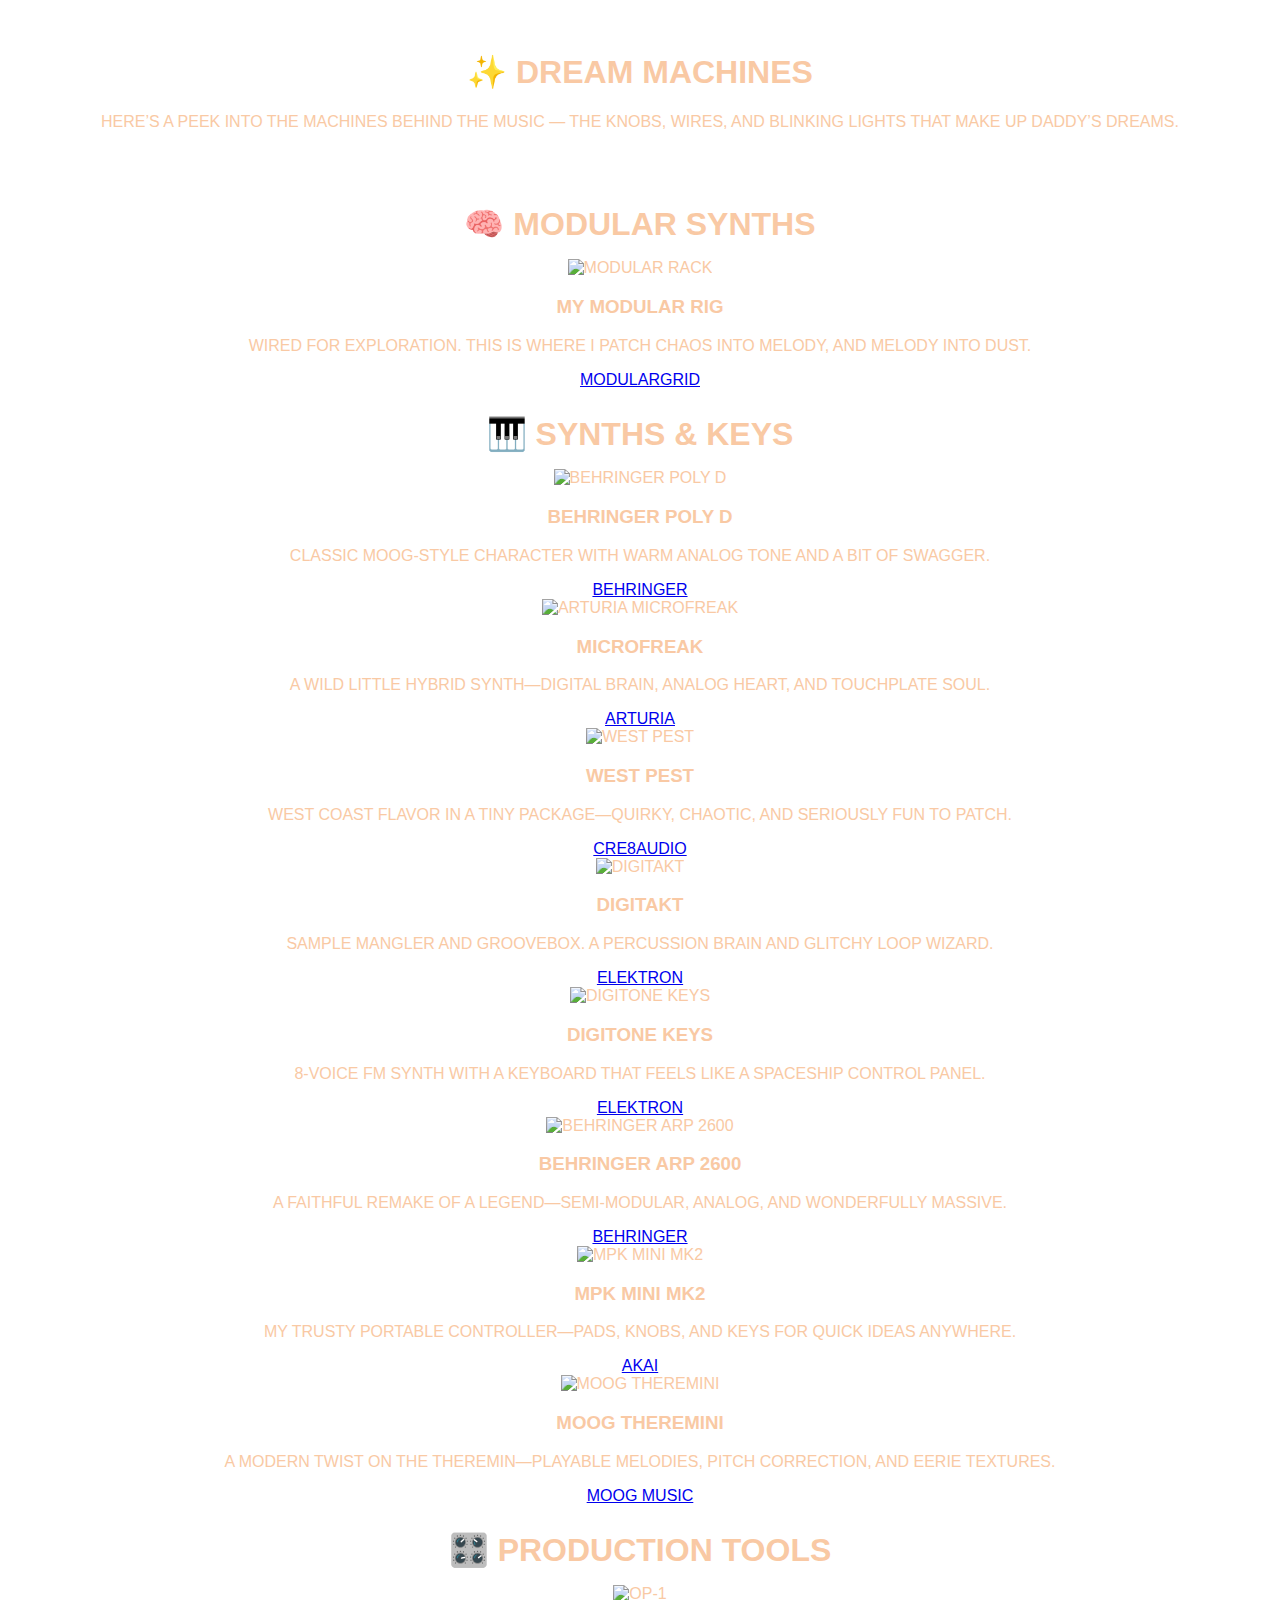
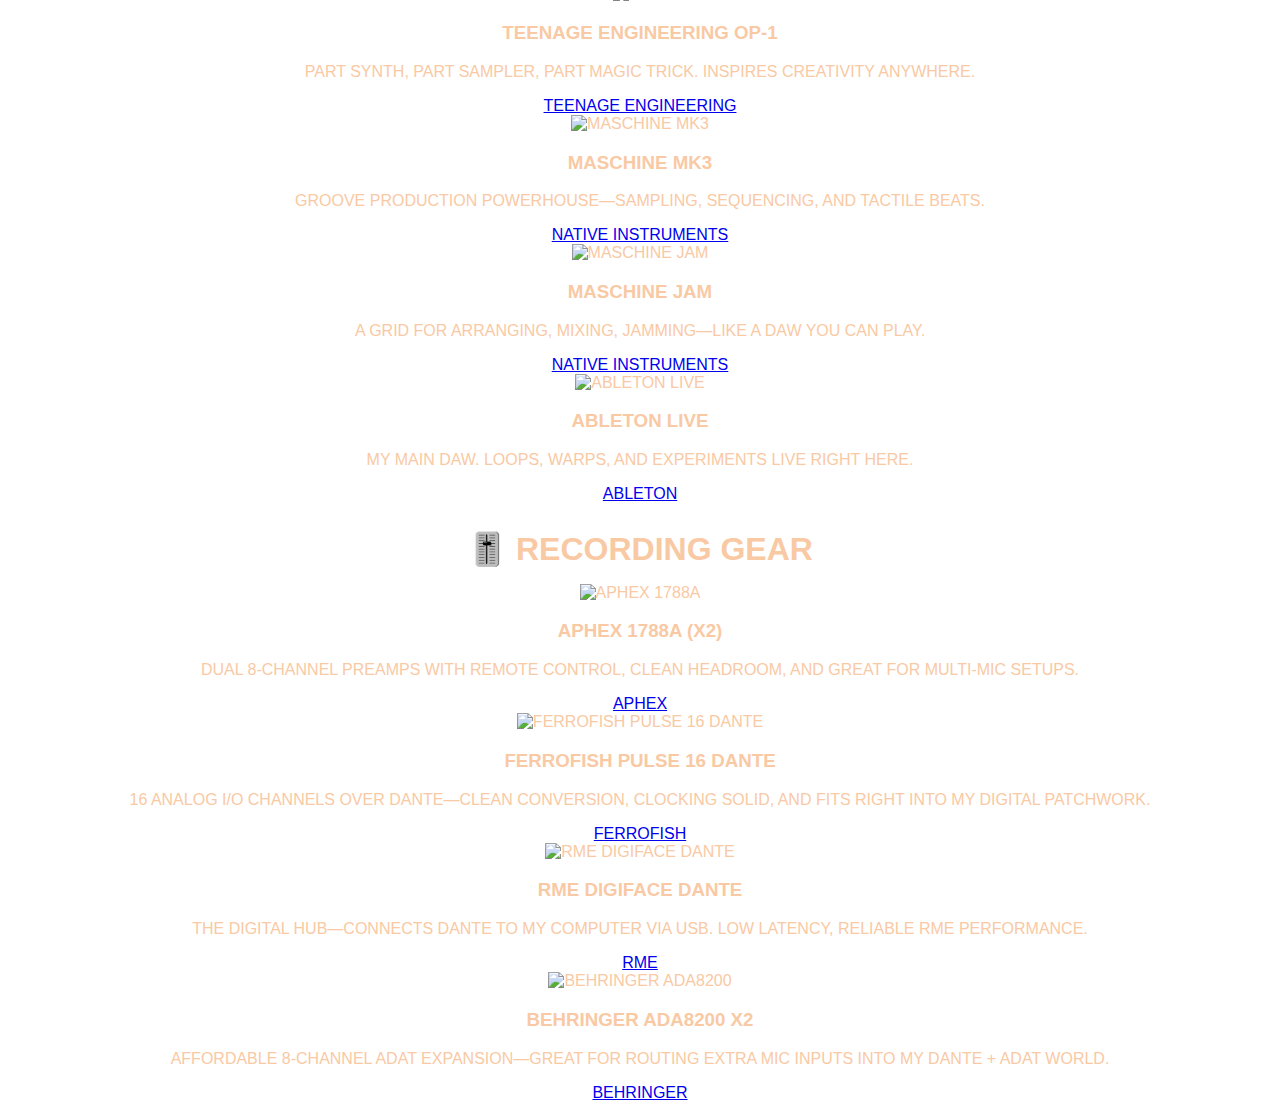
==== dreammachines.html @ f4e6e4d2 "Add files via upload" ====
<!DOCTYPE html>
<html lang="en">
<head>
  <meta charset="UTF-8">
  <meta name="viewport" content="width=device-width, initial-scale=1.0">
  <title>Dream Machines | Daddy's Dreams</title>
  <link rel="stylesheet" href="styles.css">
</head>
<body>
  <main>
    <header>
      <h1>✨ Dream Machines</h1>
      <p>Here’s a peek into the machines behind the music — the knobs, wires, and blinking lights that make up Daddy’s Dreams.</p>
    </header>

    <!-- Modular Synths -->
    <h2>🧠 Modular Synths</h2>
    <div class="gear-grid">
      <div class="gear-card">
        <img src="https://www.modulargrid.net/img/racks/modulargrid_111234.jpg" alt="Modular Rack">
        <h3>My Modular Rig</h3>
        <p>Wired for exploration. This is where I patch chaos into melody, and melody into dust.</p>
        <a href="https://www.modulargrid.net/" target="_blank">ModularGrid</a>
      </div>
    </div>

    <!-- Synths & Keys -->
    <h2>🎹 Synths & Keys</h2>
    <div class="gear-grid">
      <div class="gear-card">
        <img src="https://media.sweetwater.com/api/i/f-webp__q-82__ha-b2f8fd0a34ff74dc__hmac-037ccc400a2702760f3b062124ae67e5c7d4a790/images/items/750/PolyD-large.jpg" alt="Behringer Poly D">
        <h3>Behringer Poly D</h3>
        <p>Classic Moog-style character with warm analog tone and a bit of swagger.</p>
        <a href="https://www.behringer.com/product.html?modelCode=P0DNH" target="_blank">Behringer</a>
      </div>

      <div class="gear-card">
        <img src="https://www.arturia.com/products/hardware-synths/microfreak/images/microfreak-gallery-2.png" alt="Arturia MicroFreak">
        <h3>MicroFreak</h3>
        <p>A wild little hybrid synth—digital brain, analog heart, and touchplate soul.</p>
        <a href="https://www.arturia.com/products/hardware-synths/microfreak/overview" target="_blank">Arturia</a>
      </div>

      <div class="gear-card">
        <img src="https://www.cre8audio.com/img/westpest-render.png" alt="West Pest">
        <h3>West Pest</h3>
        <p>West Coast flavor in a tiny package—quirky, chaotic, and seriously fun to patch.</p>
        <a href="https://www.cre8audio.com/westpest" target="_blank">Cre8Audio</a>
      </div>

      <div class="gear-card">
        <img src="https://cdn.shopify.com/s/files/1/0289/0502/0751/products/Digitakt.png" alt="Digitakt">
        <h3>Digitakt</h3>
        <p>Sample mangler and groovebox. A percussion brain and glitchy loop wizard.</p>
        <a href="https://www.elektron.se/products/digitakt/" target="_blank">Elektron</a>
      </div>

      <div class="gear-card">
        <img src="https://media.sweetwater.com/api/i/f-webp__q-82__ha-bde9366c09dd8f6e__hmac-fcc6f8d145a3f189b73dc7f09b6cbde038ee8f20/images/items/750/DigiKeys-large.jpg" alt="Digitone Keys">
        <h3>Digitone Keys</h3>
        <p>8-voice FM synth with a keyboard that feels like a spaceship control panel.</p>
        <a href="https://www.elektron.se/products/digitone-keys/" target="_blank">Elektron</a>
      </div>

      <div class="gear-card">
        <img src="https://media.sweetwater.com/api/i/f-webp__q-82__ha-d1a80c02f2efc7d1__hmac-09bc3aa7d3cc9e5aa8a9b515d1a4f4a9cb0e0a1c/images/items/750/2600Behr-large.jpg" alt="Behringer ARP 2600">
        <h3>Behringer ARP 2600</h3>
        <p>A faithful remake of a legend—semi-modular, analog, and wonderfully massive.</p>
        <a href="https://www.behringer.com/product.html?modelCode=P0CHZ" target="_blank">Behringer</a>
      </div>

      <div class="gear-card">
        <img src="https://m.media-amazon.com/images/I/71-iyrfpL5L._AC_SL1500_.jpg" alt="MPK Mini MK2">
        <h3>MPK Mini MK2</h3>
        <p>My trusty portable controller—pads, knobs, and keys for quick ideas anywhere.</p>
        <a href="https://www.akaipro.com/mpk-mini-mk2" target="_blank">Akai</a>
      </div>

      <div class="gear-card">
        <img src="https://media.sweetwater.com/api/i/f-webp__ha-4ce55b65e0c3df2f__hmac-3551bfb35d7e2759b47f8f99376b6acda8dd8e8d/images/items/750/Theremini-large.jpg" alt="Moog Theremini">
        <h3>Moog Theremini</h3>
        <p>A modern twist on the theremin—playable melodies, pitch correction, and eerie textures.</p>
        <a href="https://www.moogmusic.com/products/theremini" target="_blank">Moog Music</a>
      </div>
    </div>

    <!-- Production Tools -->
    <h2>🎛️ Production Tools</h2>
    <div class="gear-grid">
      <div class="gear-card">
        <img src="https://teenage.engineering/_img/64cfe2e0c1e92b0023f25e38_op-1_field-1.webp" alt="OP-1">
        <h3>Teenage Engineering OP-1</h3>
        <p>Part synth, part sampler, part magic trick. Inspires creativity anywhere.</p>
        <a href="https://teenage.engineering/products/op-1-field" target="_blank">Teenage Engineering</a>
      </div>

      <div class="gear-card">
        <img src="https://media.native-instruments.com/images/products/machine/mk3/mk3_hardware.png" alt="Maschine MK3">
        <h3>Maschine MK3</h3>
        <p>Groove production powerhouse—sampling, sequencing, and tactile beats.</p>
        <a href="https://www.native-instruments.com/en/products/maschine/production-systems/maschine-mk3/" target="_blank">Native Instruments</a>
      </div>

      <div class="gear-card">
        <img src="https://media.native-instruments.com/images/products/maschine/jam/maschine-jam_hardware.jpg" alt="Maschine Jam">
        <h3>Maschine Jam</h3>
        <p>A grid for arranging, mixing, jamming—like a DAW you can play.</p>
        <a href="https://www.native-instruments.com/en/products/maschine/production-systems/maschine-jam/" target="_blank">Native Instruments</a>
      </div>

      <div class="gear-card">
        <img src="https://ableton-production.imgix.net/uploads/product/image/205/live-11-suite-packs.png" alt="Ableton Live">
        <h3>Ableton Live</h3>
        <p>My main DAW. Loops, warps, and experiments live right here.</p>
        <a href="https://www.ableton.com/en/live/" target="_blank">Ableton</a>
      </div>
    </div>

    <!-- Recording Gear -->
    <h2>🎚️ Recording Gear</h2>
    <div class="gear-grid">
      <div class="gear-card">
        <img src="https://www.aphex.com/wp-content/uploads/2018/09/1788A.jpg" alt="Aphex 1788A">
        <h3>Aphex 1788A (x2)</h3>
        <p>Dual 8-channel preamps with remote control, clean headroom, and great for multi-mic setups.</p>
        <a href="https://www.aphex.com/products/1788a-remote-controlled-mic-preamp/" target="_blank">Aphex</a>
      </div>

      <div class="gear-card">
        <img src="https://ferrofish.com/wp-content/uploads/2019/01/pulse16_dante_front-1024x369.png" alt="Ferrofish Pulse 16 Dante">
        <h3>Ferrofish Pulse 16 Dante</h3>
        <p>16 analog I/O channels over Dante—clean conversion, clocking solid, and fits right into my digital patchwork.</p>
        <a href="https://ferrofish.com/product/pulse-16-dante/" target="_blank">Ferrofish</a>
      </div>

      <div class="gear-card">
        <img src="https://rme-audio.de/images/products/digiface_dante/digiface_dante_01.jpg" alt="RME Digiface Dante">
        <h3>RME Digiface Dante</h3>
        <p>The digital hub—connects Dante to my computer via USB. Low latency, reliable RME performance.</p>
        <a href="https://www.rme-audio.de/digiface-dante.html" target="_blank">RME</a>
      </div>

      <div class="gear-card">
        <img src="https://media.music-group.com/media/PLM/data/images/products/P0A3P/P0A3P_Top_XL.png" alt="Behringer ADA8200">
        <h3>Behringer ADA8200 x2</h3>
        <p>Affordable 8-channel ADAT expansion—great for routing extra mic inputs into my Dante + ADAT world.</p>
        <a href="https://www.behringer.com/product.html?modelCode=P0A3P" target="_blank">Behringer</a>
      </div>
    </div>

  </main>
</body>
</html>
---- styles.css ----
/* GLOBAL STYLES */
body {
  margin: 0;
  font-family: 'Lato', sans-serif;
  color: rgb(249, 201, 164); /* light orange */
  text-align: center;
  position: relative;
  overflow-x: hidden;
  text-transform: uppercase;
}

/* BACKGROUND */
.background {
  position: fixed;
  top: 0;
  left: 0;
  width: 100%;
  height: 100%;
  background-image: url('background.jpg'); /* replace with your actual file name */
  background-size: cover;
  background-position: center;
  background-repeat: no-repeat;
  background-attachment: fixed;
  z-index: -1;
  opacity: 0.96;
}

/* HEADER */
header {
  padding: 2rem 1rem;
}

.subtitle {
  font-size: 1.2rem;
  color: #f9c9a4;
}

/* MEDIA STYLING */
.media-item {
  width: 90%;
  max-width: 600px;
  height: auto;
  aspect-ratio: 3 / 2;
  object-fit: contain;
  display: block;
  margin: 1.5rem auto;
  border-radius: 10px;
}

/* VIDEO EMBED */
.video {
  padding: 2rem 1rem;
}

.video h2 {
  font-size: 2rem;
  margin-bottom: 1rem;
  color: #f9c9a4;
}

.video-container {
  position: relative;
  width: 80%;
  max-width: 800px;
  margin: 0 auto;
  padding-bottom: 56.25%; /* 16:9 ratio */
  height: 0;
  overflow: hidden;
  border-radius: 10px;
}

.video-container iframe {
  position: absolute;
  top: 0;
  left: 0;
  width: 100%;
  height: 100%;
  border: none;
  border-radius: 10px;
}

/* SECTION PADDING */
.gear, .links, .video, .hero {
  padding: 2rem 1rem;
}

h2 {
  font-size: 2rem;
  margin-bottom: 1rem;
  color: #f9c9a4;
}

/* BUTTONS */
.buttons {
  display: flex;
  justify-content: center;
  gap: 1rem;
  flex-wrap: wrap;
}

.btn {
  background-color: #f9c9a4;
  color: #81512c;
  padding: 0.75rem 1.5rem;
  text-decoration: none;
  border-radius: 5px;
  font-weight: bold;
  transition: background-color 0.3s;
  text-transform: uppercase;
}

.btn:hover {
  background-color: #eee;
}

/* FOOTER */
footer {
  padding: 1rem;
  font-size: 0.9rem;
  color: #f9c9a4;
}

/* MOBILE TWEAKS */
@media (max-width: 600px) {
  .media-item {
    width: 95%;
    aspect-ratio: auto;
  }

  h1 {
    font-size: 2rem;
  }

  .btn {
    font-size: 0.9rem;
    padding: 0.6rem 1rem;
  }
}

.modulargrid {
  padding: 2rem 1rem;
}

.modulargrid h2 {
  font-size: 2rem;
  color: #f9c9a4;
  margin-bottom: 1rem;
}

.modular-image {
  width: 90vw; /* Viewport width: scales with screen */
  max-width: 800px;
  height: auto;
  border-radius: 10px;
  border: 2px solid #f9c9a4;
  transition: transform 0.3s, opacity 0.3s;
  display: block;
  margin: 0 auto;
}

.modular-image:hover {
  transform: scale(1.03);
  opacity: 0.9;
}

@media (max-width: 600px) {
  .modular-image {
    width: 95%;
  }
}
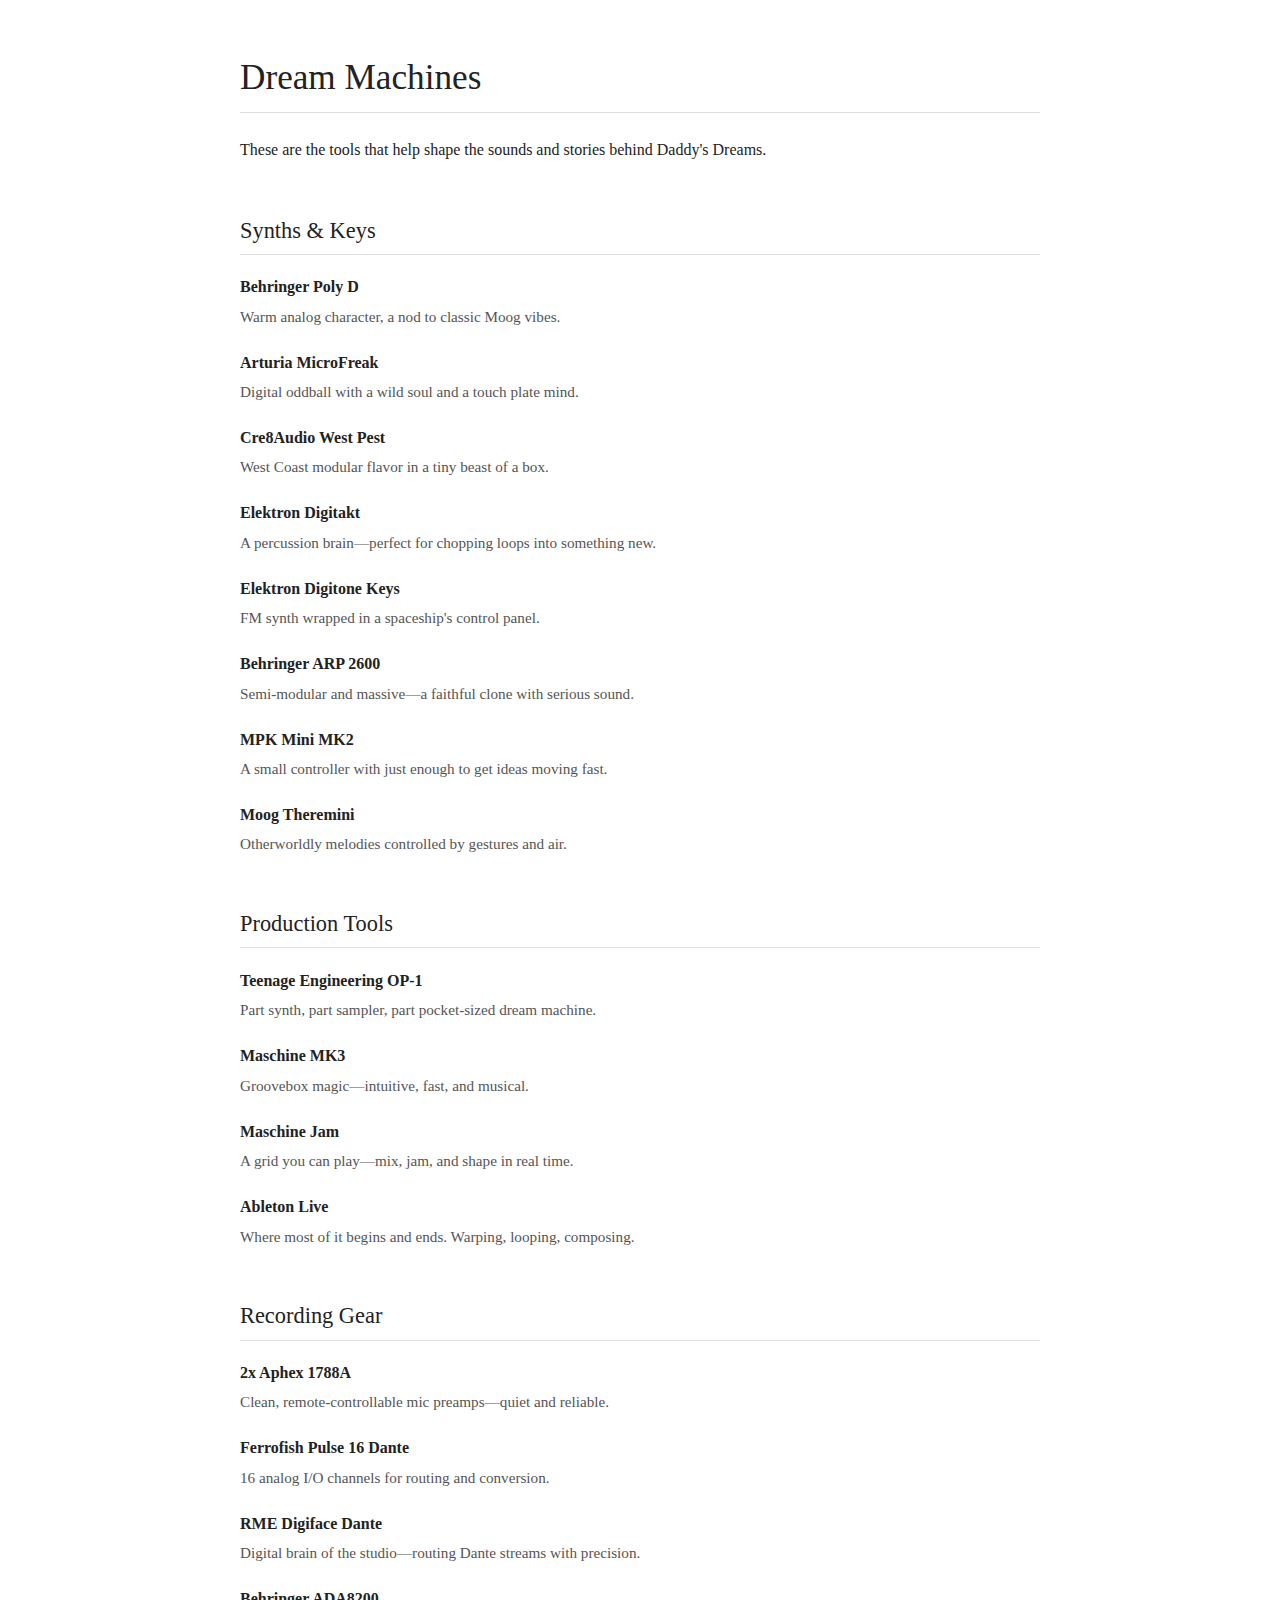
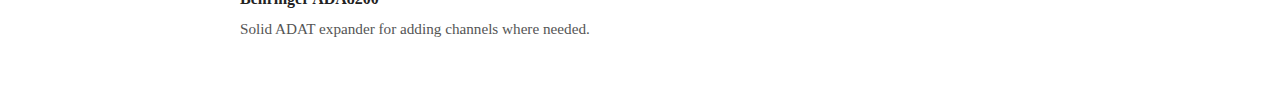
==== commit b035f40c: "Update dreammachines.html" ====
--- a/dreammachines.html
+++ b/dreammachines.html
@@ -1,153 +1,139 @@
 <!DOCTYPE html>
 <html lang="en">
 <head>
-  <meta charset="UTF-8">
-  <meta name="viewport" content="width=device-width, initial-scale=1.0">
+  <meta charset="UTF-8" />
+  <meta name="viewport" content="width=device-width, initial-scale=1.0"/>
   <title>Dream Machines | Daddy's Dreams</title>
-  <link rel="stylesheet" href="styles.css">
+  <style>
+    body {
+      font-family: 'Georgia', serif;
+      background: linear-gradient(to bottom right, #f9f9fb, #dbeafe);
+      background-image: url('background.svg');
+      background-size: cover;
+      background-attachment: fixed;
+      color: #222;
+      max-width: 800px;
+      margin: 3rem auto;
+      padding: 0 1rem;
+      line-height: 1.7;
+    }
+
+    h1, h2 {
+      font-weight: normal;
+      border-bottom: 1px solid #ddd;
+      padding-bottom: 0.25rem;
+      margin-top: 2rem;
+    }
+
+    h1 {
+      font-size: 2.2rem;
+    }
+
+    h2 {
+      font-size: 1.4rem;
+      margin-top: 3rem;
+    }
+
+    .gear-item {
+      margin-bottom: 1.2rem;
+    }
+
+    .gear-name {
+      font-weight: bold;
+    }
+
+    .gear-description {
+      margin: 0.2rem 0 0;
+      color: #555;
+      font-size: 0.95rem;
+    }
+  </style>
 </head>
 <body>
-  <main>
-    <header>
-      <h1>✨ Dream Machines</h1>
-      <p>Here’s a peek into the machines behind the music — the knobs, wires, and blinking lights that make up Daddy’s Dreams.</p>
-    </header>
+  <h1>Dream Machines</h1>
+  <p>These are the tools that help shape the sounds and stories behind Daddy's Dreams.</p>
 
-    <!-- Modular Synths -->
-    <h2>🧠 Modular Synths</h2>
-    <div class="gear-grid">
-      <div class="gear-card">
-        <img src="https://www.modulargrid.net/img/racks/modulargrid_111234.jpg" alt="Modular Rack">
-        <h3>My Modular Rig</h3>
-        <p>Wired for exploration. This is where I patch chaos into melody, and melody into dust.</p>
-        <a href="https://www.modulargrid.net/" target="_blank">ModularGrid</a>
-      </div>
-    </div>
+  <h2>Synths & Keys</h2>
+  <div class="gear-item">
+    <div class="gear-name">Behringer Poly D</div>
+    <div class="gear-description">Warm analog character, a nod to classic Moog vibes.</div>
+  </div>
 
-    <!-- Synths & Keys -->
-    <h2>🎹 Synths & Keys</h2>
-    <div class="gear-grid">
-      <div class="gear-card">
-        <img src="https://media.sweetwater.com/api/i/f-webp__q-82__ha-b2f8fd0a34ff74dc__hmac-037ccc400a2702760f3b062124ae67e5c7d4a790/images/items/750/PolyD-large.jpg" alt="Behringer Poly D">
-        <h3>Behringer Poly D</h3>
-        <p>Classic Moog-style character with warm analog tone and a bit of swagger.</p>
-        <a href="https://www.behringer.com/product.html?modelCode=P0DNH" target="_blank">Behringer</a>
-      </div>
+  <div class="gear-item">
+    <div class="gear-name">Arturia MicroFreak</div>
+    <div class="gear-description">Digital oddball with a wild soul and a touch plate mind.</div>
+  </div>
 
-      <div class="gear-card">
-        <img src="https://www.arturia.com/products/hardware-synths/microfreak/images/microfreak-gallery-2.png" alt="Arturia MicroFreak">
-        <h3>MicroFreak</h3>
-        <p>A wild little hybrid synth—digital brain, analog heart, and touchplate soul.</p>
-        <a href="https://www.arturia.com/products/hardware-synths/microfreak/overview" target="_blank">Arturia</a>
-      </div>
+  <div class="gear-item">
+    <div class="gear-name">Cre8Audio West Pest</div>
+    <div class="gear-description">West Coast modular flavor in a tiny beast of a box.</div>
+  </div>
 
-      <div class="gear-card">
-        <img src="https://www.cre8audio.com/img/westpest-render.png" alt="West Pest">
-        <h3>West Pest</h3>
-        <p>West Coast flavor in a tiny package—quirky, chaotic, and seriously fun to patch.</p>
-        <a href="https://www.cre8audio.com/westpest" target="_blank">Cre8Audio</a>
-      </div>
+  <div class="gear-item">
+    <div class="gear-name">Elektron Digitakt</div>
+    <div class="gear-description">A percussion brain—perfect for chopping loops into something new.</div>
+  </div>
 
-      <div class="gear-card">
-        <img src="https://cdn.shopify.com/s/files/1/0289/0502/0751/products/Digitakt.png" alt="Digitakt">
-        <h3>Digitakt</h3>
-        <p>Sample mangler and groovebox. A percussion brain and glitchy loop wizard.</p>
-        <a href="https://www.elektron.se/products/digitakt/" target="_blank">Elektron</a>
-      </div>
+  <div class="gear-item">
+    <div class="gear-name">Elektron Digitone Keys</div>
+    <div class="gear-description">FM synth wrapped in a spaceship's control panel.</div>
+  </div>
 
-      <div class="gear-card">
-        <img src="https://media.sweetwater.com/api/i/f-webp__q-82__ha-bde9366c09dd8f6e__hmac-fcc6f8d145a3f189b73dc7f09b6cbde038ee8f20/images/items/750/DigiKeys-large.jpg" alt="Digitone Keys">
-        <h3>Digitone Keys</h3>
-        <p>8-voice FM synth with a keyboard that feels like a spaceship control panel.</p>
-        <a href="https://www.elektron.se/products/digitone-keys/" target="_blank">Elektron</a>
-      </div>
+  <div class="gear-item">
+    <div class="gear-name">Behringer ARP 2600</div>
+    <div class="gear-description">Semi-modular and massive—a faithful clone with serious sound.</div>
+  </div>
 
-      <div class="gear-card">
-        <img src="https://media.sweetwater.com/api/i/f-webp__q-82__ha-d1a80c02f2efc7d1__hmac-09bc3aa7d3cc9e5aa8a9b515d1a4f4a9cb0e0a1c/images/items/750/2600Behr-large.jpg" alt="Behringer ARP 2600">
-        <h3>Behringer ARP 2600</h3>
-        <p>A faithful remake of a legend—semi-modular, analog, and wonderfully massive.</p>
-        <a href="https://www.behringer.com/product.html?modelCode=P0CHZ" target="_blank">Behringer</a>
-      </div>
+  <div class="gear-item">
+    <div class="gear-name">MPK Mini MK2</div>
+    <div class="gear-description">A small controller with just enough to get ideas moving fast.</div>
+  </div>
 
-      <div class="gear-card">
-        <img src="https://m.media-amazon.com/images/I/71-iyrfpL5L._AC_SL1500_.jpg" alt="MPK Mini MK2">
-        <h3>MPK Mini MK2</h3>
-        <p>My trusty portable controller—pads, knobs, and keys for quick ideas anywhere.</p>
-        <a href="https://www.akaipro.com/mpk-mini-mk2" target="_blank">Akai</a>
-      </div>
+  <div class="gear-item">
+    <div class="gear-name">Moog Theremini</div>
+    <div class="gear-description">Otherworldly melodies controlled by gestures and air.</div>
+  </div>
 
-      <div class="gear-card">
-        <img src="https://media.sweetwater.com/api/i/f-webp__ha-4ce55b65e0c3df2f__hmac-3551bfb35d7e2759b47f8f99376b6acda8dd8e8d/images/items/750/Theremini-large.jpg" alt="Moog Theremini">
-        <h3>Moog Theremini</h3>
-        <p>A modern twist on the theremin—playable melodies, pitch correction, and eerie textures.</p>
-        <a href="https://www.moogmusic.com/products/theremini" target="_blank">Moog Music</a>
-      </div>
-    </div>
+  <h2>Production Tools</h2>
+  <div class="gear-item">
+    <div class="gear-name">Teenage Engineering OP-1</div>
+    <div class="gear-description">Part synth, part sampler, part pocket-sized dream machine.</div>
+  </div>
 
-    <!-- Production Tools -->
-    <h2>🎛️ Production Tools</h2>
-    <div class="gear-grid">
-      <div class="gear-card">
-        <img src="https://teenage.engineering/_img/64cfe2e0c1e92b0023f25e38_op-1_field-1.webp" alt="OP-1">
-        <h3>Teenage Engineering OP-1</h3>
-        <p>Part synth, part sampler, part magic trick. Inspires creativity anywhere.</p>
-        <a href="https://teenage.engineering/products/op-1-field" target="_blank">Teenage Engineering</a>
-      </div>
+  <div class="gear-item">
+    <div class="gear-name">Maschine MK3</div>
+    <div class="gear-description">Groovebox magic—intuitive, fast, and musical.</div>
+  </div>
 
-      <div class="gear-card">
-        <img src="https://media.native-instruments.com/images/products/machine/mk3/mk3_hardware.png" alt="Maschine MK3">
-        <h3>Maschine MK3</h3>
-        <p>Groove production powerhouse—sampling, sequencing, and tactile beats.</p>
-        <a href="https://www.native-instruments.com/en/products/maschine/production-systems/maschine-mk3/" target="_blank">Native Instruments</a>
-      </div>
+  <div class="gear-item">
+    <div class="gear-name">Maschine Jam</div>
+    <div class="gear-description">A grid you can play—mix, jam, and shape in real time.</div>
+  </div>
 
-      <div class="gear-card">
-        <img src="https://media.native-instruments.com/images/products/maschine/jam/maschine-jam_hardware.jpg" alt="Maschine Jam">
-        <h3>Maschine Jam</h3>
-        <p>A grid for arranging, mixing, jamming—like a DAW you can play.</p>
-        <a href="https://www.native-instruments.com/en/products/maschine/production-systems/maschine-jam/" target="_blank">Native Instruments</a>
-      </div>
+  <div class="gear-item">
+    <div class="gear-name">Ableton Live</div>
+    <div class="gear-description">Where most of it begins and ends. Warping, looping, composing.</div>
+  </div>
 
-      <div class="gear-card">
-        <img src="https://ableton-production.imgix.net/uploads/product/image/205/live-11-suite-packs.png" alt="Ableton Live">
-        <h3>Ableton Live</h3>
-        <p>My main DAW. Loops, warps, and experiments live right here.</p>
-        <a href="https://www.ableton.com/en/live/" target="_blank">Ableton</a>
-      </div>
-    </div>
+  <h2>Recording Gear</h2>
+  <div class="gear-item">
+    <div class="gear-name">2x Aphex 1788A</div>
+    <div class="gear-description">Clean, remote-controllable mic preamps—quiet and reliable.</div>
+  </div>
 
-    <!-- Recording Gear -->
-    <h2>🎚️ Recording Gear</h2>
-    <div class="gear-grid">
-      <div class="gear-card">
-        <img src="https://www.aphex.com/wp-content/uploads/2018/09/1788A.jpg" alt="Aphex 1788A">
-        <h3>Aphex 1788A (x2)</h3>
-        <p>Dual 8-channel preamps with remote control, clean headroom, and great for multi-mic setups.</p>
-        <a href="https://www.aphex.com/products/1788a-remote-controlled-mic-preamp/" target="_blank">Aphex</a>
-      </div>
+  <div class="gear-item">
+    <div class="gear-name">Ferrofish Pulse 16 Dante</div>
+    <div class="gear-description">16 analog I/O channels for routing and conversion.</div>
+  </div>
 
-      <div class="gear-card">
-        <img src="https://ferrofish.com/wp-content/uploads/2019/01/pulse16_dante_front-1024x369.png" alt="Ferrofish Pulse 16 Dante">
-        <h3>Ferrofish Pulse 16 Dante</h3>
-        <p>16 analog I/O channels over Dante—clean conversion, clocking solid, and fits right into my digital patchwork.</p>
-        <a href="https://ferrofish.com/product/pulse-16-dante/" target="_blank">Ferrofish</a>
-      </div>
+  <div class="gear-item">
+    <div class="gear-name">RME Digiface Dante</div>
+    <div class="gear-description">Digital brain of the studio—routing Dante streams with precision.</div>
+  </div>
 
-      <div class="gear-card">
-        <img src="https://rme-audio.de/images/products/digiface_dante/digiface_dante_01.jpg" alt="RME Digiface Dante">
-        <h3>RME Digiface Dante</h3>
-        <p>The digital hub—connects Dante to my computer via USB. Low latency, reliable RME performance.</p>
-        <a href="https://www.rme-audio.de/digiface-dante.html" target="_blank">RME</a>
-      </div>
-
-      <div class="gear-card">
-        <img src="https://media.music-group.com/media/PLM/data/images/products/P0A3P/P0A3P_Top_XL.png" alt="Behringer ADA8200">
-        <h3>Behringer ADA8200 x2</h3>
-        <p>Affordable 8-channel ADAT expansion—great for routing extra mic inputs into my Dante + ADAT world.</p>
-        <a href="https://www.behringer.com/product.html?modelCode=P0A3P" target="_blank">Behringer</a>
-      </div>
-    </div>
-
-  </main>
+  <div class="gear-item">
+    <div class="gear-name">Behringer ADA8200</div>
+    <div class="gear-description">Solid ADAT expander for adding channels where needed.</div>
+  </div>
 </body>
 </html>
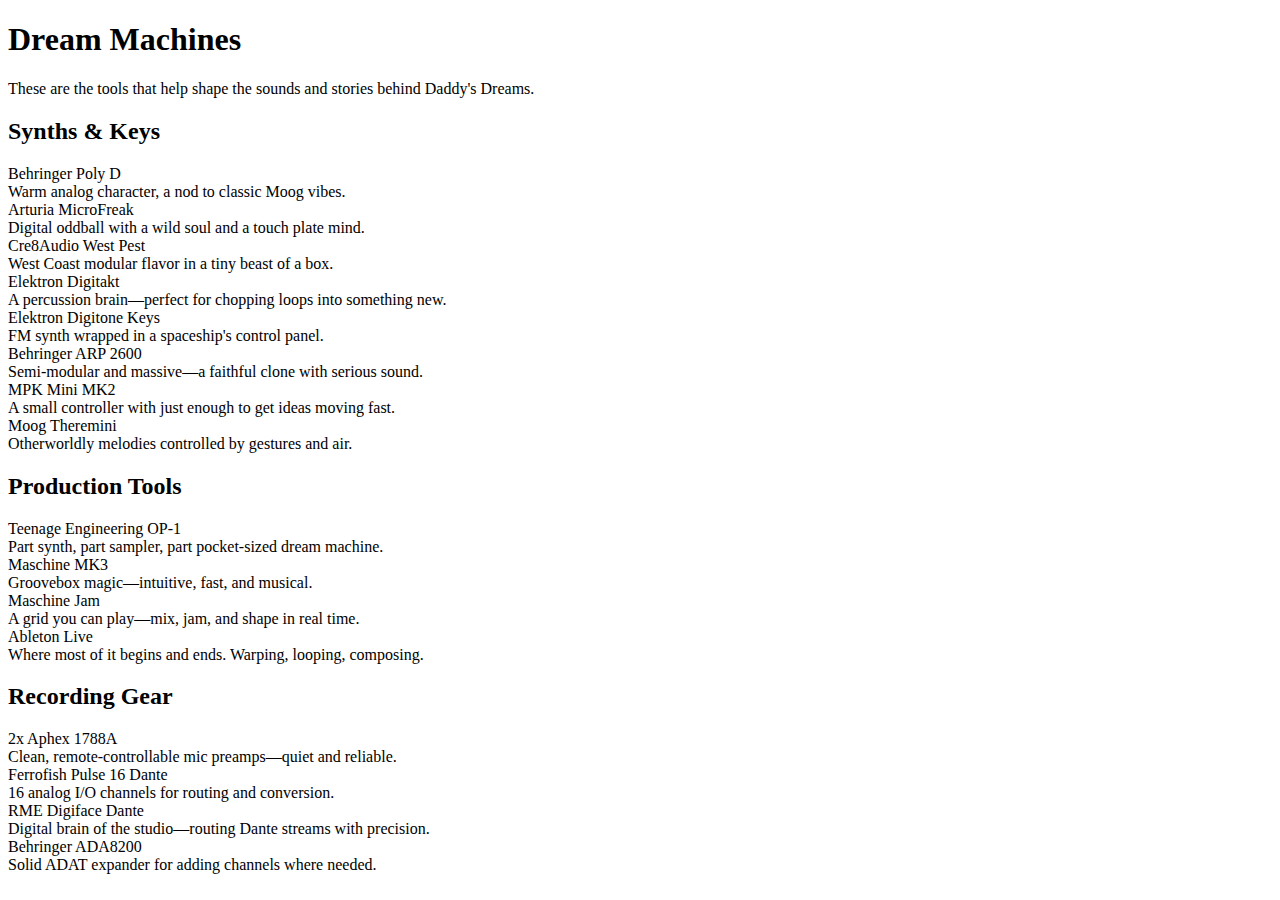
==== commit 60f131d3: "Update dreammachines.html" ====
--- a/dreammachines.html
+++ b/dreammachines.html
@@ -4,136 +4,95 @@
   <meta charset="UTF-8" />
   <meta name="viewport" content="width=device-width, initial-scale=1.0"/>
   <title>Dream Machines | Daddy's Dreams</title>
-  <style>
-    body {
-      font-family: 'Georgia', serif;
-      background: linear-gradient(to bottom right, #f9f9fb, #dbeafe);
-      background-image: url('background.svg');
-      background-size: cover;
-      background-attachment: fixed;
-      color: #222;
-      max-width: 800px;
-      margin: 3rem auto;
-      padding: 0 1rem;
-      line-height: 1.7;
-    }
-
-    h1, h2 {
-      font-weight: normal;
-      border-bottom: 1px solid #ddd;
-      padding-bottom: 0.25rem;
-      margin-top: 2rem;
-    }
-
-    h1 {
-      font-size: 2.2rem;
-    }
-
-    h2 {
-      font-size: 1.4rem;
-      margin-top: 3rem;
-    }
-
-    .gear-item {
-      margin-bottom: 1.2rem;
-    }
-
-    .gear-name {
-      font-weight: bold;
-    }
-
-    .gear-description {
-      margin: 0.2rem 0 0;
-      color: #555;
-      font-size: 0.95rem;
-    }
-  </style>
+  <link rel="stylesheet" href="style.css">
 </head>
 <body>
-  <h1>Dream Machines</h1>
-  <p>These are the tools that help shape the sounds and stories behind Daddy's Dreams.</p>
+  <main>
+    <h1>Dream Machines</h1>
+    <p>These are the tools that help shape the sounds and stories behind Daddy's Dreams.</p>
 
-  <h2>Synths & Keys</h2>
-  <div class="gear-item">
-    <div class="gear-name">Behringer Poly D</div>
-    <div class="gear-description">Warm analog character, a nod to classic Moog vibes.</div>
-  </div>
+    <h2>Synths & Keys</h2>
+    <div class="gear-item">
+      <div class="gear-name">Behringer Poly D</div>
+      <div class="gear-description">Warm analog character, a nod to classic Moog vibes.</div>
+    </div>
 
-  <div class="gear-item">
-    <div class="gear-name">Arturia MicroFreak</div>
-    <div class="gear-description">Digital oddball with a wild soul and a touch plate mind.</div>
-  </div>
+    <div class="gear-item">
+      <div class="gear-name">Arturia MicroFreak</div>
+      <div class="gear-description">Digital oddball with a wild soul and a touch plate mind.</div>
+    </div>
 
-  <div class="gear-item">
-    <div class="gear-name">Cre8Audio West Pest</div>
-    <div class="gear-description">West Coast modular flavor in a tiny beast of a box.</div>
-  </div>
+    <div class="gear-item">
+      <div class="gear-name">Cre8Audio West Pest</div>
+      <div class="gear-description">West Coast modular flavor in a tiny beast of a box.</div>
+    </div>
 
-  <div class="gear-item">
-    <div class="gear-name">Elektron Digitakt</div>
-    <div class="gear-description">A percussion brain—perfect for chopping loops into something new.</div>
-  </div>
+    <div class="gear-item">
+      <div class="gear-name">Elektron Digitakt</div>
+      <div class="gear-description">A percussion brain—perfect for chopping loops into something new.</div>
+    </div>
 
-  <div class="gear-item">
-    <div class="gear-name">Elektron Digitone Keys</div>
-    <div class="gear-description">FM synth wrapped in a spaceship's control panel.</div>
-  </div>
+    <div class="gear-item">
+      <div class="gear-name">Elektron Digitone Keys</div>
+      <div class="gear-description">FM synth wrapped in a spaceship's control panel.</div>
+    </div>
 
-  <div class="gear-item">
-    <div class="gear-name">Behringer ARP 2600</div>
-    <div class="gear-description">Semi-modular and massive—a faithful clone with serious sound.</div>
-  </div>
+    <div class="gear-item">
+      <div class="gear-name">Behringer ARP 2600</div>
+      <div class="gear-description">Semi-modular and massive—a faithful clone with serious sound.</div>
+    </div>
 
-  <div class="gear-item">
-    <div class="gear-name">MPK Mini MK2</div>
-    <div class="gear-description">A small controller with just enough to get ideas moving fast.</div>
-  </div>
+    <div class="gear-item">
+      <div class="gear-name">MPK Mini MK2</div>
+      <div class="gear-description">A small controller with just enough to get ideas moving fast.</div>
+    </div>
 
-  <div class="gear-item">
-    <div class="gear-name">Moog Theremini</div>
-    <div class="gear-description">Otherworldly melodies controlled by gestures and air.</div>
-  </div>
+    <div class="gear-item">
+      <div class="gear-name">Moog Theremini</div>
+      <div class="gear-description">Otherworldly melodies controlled by gestures and air.</div>
+    </div>
 
-  <h2>Production Tools</h2>
-  <div class="gear-item">
-    <div class="gear-name">Teenage Engineering OP-1</div>
-    <div class="gear-description">Part synth, part sampler, part pocket-sized dream machine.</div>
-  </div>
+    <h2>Production Tools</h2>
+    <div class="gear-item">
+      <div class="gear-name">Teenage Engineering OP-1</div>
+      <div class="gear-description">Part synth, part sampler, part pocket-sized dream machine.</div>
+    </div>
 
-  <div class="gear-item">
-    <div class="gear-name">Maschine MK3</div>
-    <div class="gear-description">Groovebox magic—intuitive, fast, and musical.</div>
-  </div>
+    <div class="gear-item">
+      <div class="gear-name">Maschine MK3</div>
+      <div class="gear-description">Groovebox magic—intuitive, fast, and musical.</div>
+    </div>
 
-  <div class="gear-item">
-    <div class="gear-name">Maschine Jam</div>
-    <div class="gear-description">A grid you can play—mix, jam, and shape in real time.</div>
-  </div>
+    <div class="gear-item">
+      <div class="gear-name">Maschine Jam</div>
+      <div class="gear-description">A grid you can play—mix, jam, and shape in real time.</div>
+    </div>
 
-  <div class="gear-item">
-    <div class="gear-name">Ableton Live</div>
-    <div class="gear-description">Where most of it begins and ends. Warping, looping, composing.</div>
-  </div>
+    <div class="gear-item">
+      <div class="gear-name">Ableton Live</div>
+      <div class="gear-description">Where most of it begins and ends. Warping, looping, composing.</div>
+    </div>
 
-  <h2>Recording Gear</h2>
-  <div class="gear-item">
-    <div class="gear-name">2x Aphex 1788A</div>
-    <div class="gear-description">Clean, remote-controllable mic preamps—quiet and reliable.</div>
-  </div>
+    <h2>Recording Gear</h2>
+    <div class="gear-item">
+      <div class="gear-name">2x Aphex 1788A</div>
+      <div class="gear-description">Clean, remote-controllable mic preamps—quiet and reliable.</div>
+    </div>
 
-  <div class="gear-item">
-    <div class="gear-name">Ferrofish Pulse 16 Dante</div>
-    <div class="gear-description">16 analog I/O channels for routing and conversion.</div>
-  </div>
+    <div class="gear-item">
+      <div class="gear-name">Ferrofish Pulse 16 Dante</div>
+      <div class="gear-description">16 analog I/O channels for routing and conversion.</div>
+    </div>
 
-  <div class="gear-item">
-    <div class="gear-name">RME Digiface Dante</div>
-    <div class="gear-description">Digital brain of the studio—routing Dante streams with precision.</div>
-  </div>
+    <div class="gear-item">
+      <div class="gear-name">RME Digiface Dante</div>
+      <div class="gear-description">Digital brain of the studio—routing Dante streams with precision.</div>
+    </div>
 
-  <div class="gear-item">
-    <div class="gear-name">Behringer ADA8200</div>
-    <div class="gear-description">Solid ADAT expander for adding channels where needed.</div>
-  </div>
+    <div class="gear-item">
+      <div class="gear-name">Behringer ADA8200</div>
+      <div class="gear-description">Solid ADAT expander for adding channels where needed.</div>
+    </div>
+  </main>
 </body>
 </html>
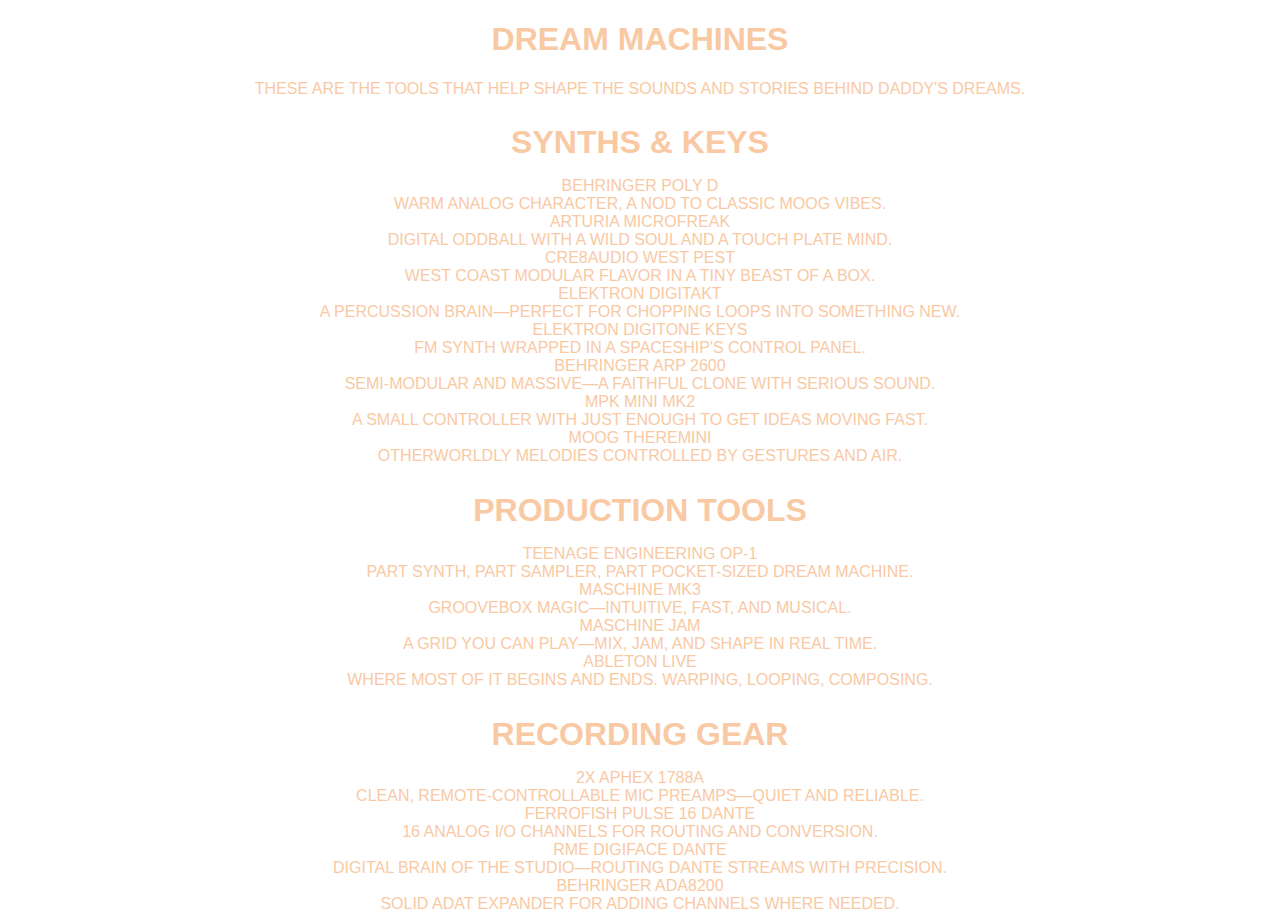
==== commit 2a873c47: "Update dreammachines.html" ====
--- a/dreammachines.html
+++ b/dreammachines.html
@@ -4,7 +4,7 @@
   <meta charset="UTF-8" />
   <meta name="viewport" content="width=device-width, initial-scale=1.0"/>
   <title>Dream Machines | Daddy's Dreams</title>
-  <link rel="stylesheet" href="style.css">
+  <link rel="stylesheet" href="styles.css">
 </head>
 <body>
   <main>
--- a/styles.css
+++ b/styles.css
@@ -0,0 +1,170 @@
+/* GLOBAL STYLES */
+body {
+  margin: 0;
+  font-family: 'Lato', sans-serif;
+  color: rgb(249, 201, 164); /* light orange */
+  text-align: center;
+  position: relative;
+  overflow-x: hidden;
+  text-transform: uppercase;
+}
+
+/* BACKGROUND */
+.background {
+  position: fixed;
+  top: 0;
+  left: 0;
+  width: 100%;
+  height: 100%;
+  background-image: url('background.jpg'); /* replace with your actual file name */
+  background-size: cover;
+  background-position: center;
+  background-repeat: no-repeat;
+  background-attachment: fixed;
+  z-index: -1;
+  opacity: 0.96;
+}
+
+/* HEADER */
+header {
+  padding: 2rem 1rem;
+}
+
+.subtitle {
+  font-size: 1.2rem;
+  color: #f9c9a4;
+}
+
+/* MEDIA STYLING */
+.media-item {
+  width: 90%;
+  max-width: 600px;
+  height: auto;
+  aspect-ratio: 3 / 2;
+  object-fit: contain;
+  display: block;
+  margin: 1.5rem auto;
+  border-radius: 10px;
+}
+
+/* VIDEO EMBED */
+.video {
+  padding: 2rem 1rem;
+}
+
+.video h2 {
+  font-size: 2rem;
+  margin-bottom: 1rem;
+  color: #f9c9a4;
+}
+
+.video-container {
+  position: relative;
+  width: 80%;
+  max-width: 800px;
+  margin: 0 auto;
+  padding-bottom: 56.25%; /* 16:9 ratio */
+  height: 0;
+  overflow: hidden;
+  border-radius: 10px;
+}
+
+.video-container iframe {
+  position: absolute;
+  top: 0;
+  left: 0;
+  width: 100%;
+  height: 100%;
+  border: none;
+  border-radius: 10px;
+}
+
+/* SECTION PADDING */
+.gear, .links, .video, .hero {
+  padding: 2rem 1rem;
+}
+
+h2 {
+  font-size: 2rem;
+  margin-bottom: 1rem;
+  color: #f9c9a4;
+}
+
+/* BUTTONS */
+.buttons {
+  display: flex;
+  justify-content: center;
+  gap: 1rem;
+  flex-wrap: wrap;
+}
+
+.btn {
+  background-color: #f9c9a4;
+  color: #81512c;
+  padding: 0.75rem 1.5rem;
+  text-decoration: none;
+  border-radius: 5px;
+  font-weight: bold;
+  transition: background-color 0.3s;
+  text-transform: uppercase;
+}
+
+.btn:hover {
+  background-color: #eee;
+}
+
+/* FOOTER */
+footer {
+  padding: 1rem;
+  font-size: 0.9rem;
+  color: #f9c9a4;
+}
+
+/* MOBILE TWEAKS */
+@media (max-width: 600px) {
+  .media-item {
+    width: 95%;
+    aspect-ratio: auto;
+  }
+
+  h1 {
+    font-size: 2rem;
+  }
+
+  .btn {
+    font-size: 0.9rem;
+    padding: 0.6rem 1rem;
+  }
+}
+
+.modulargrid {
+  padding: 2rem 1rem;
+}
+
+.modulargrid h2 {
+  font-size: 2rem;
+  color: #f9c9a4;
+  margin-bottom: 1rem;
+}
+
+.modular-image {
+  width: 90vw; /* Viewport width: scales with screen */
+  max-width: 800px;
+  height: auto;
+  border-radius: 10px;
+  border: 2px solid #f9c9a4;
+  transition: transform 0.3s, opacity 0.3s;
+  display: block;
+  margin: 0 auto;
+}
+
+.modular-image:hover {
+  transform: scale(1.03);
+  opacity: 0.9;
+}
+
+@media (max-width: 600px) {
+  .modular-image {
+    width: 95%;
+  }
+}
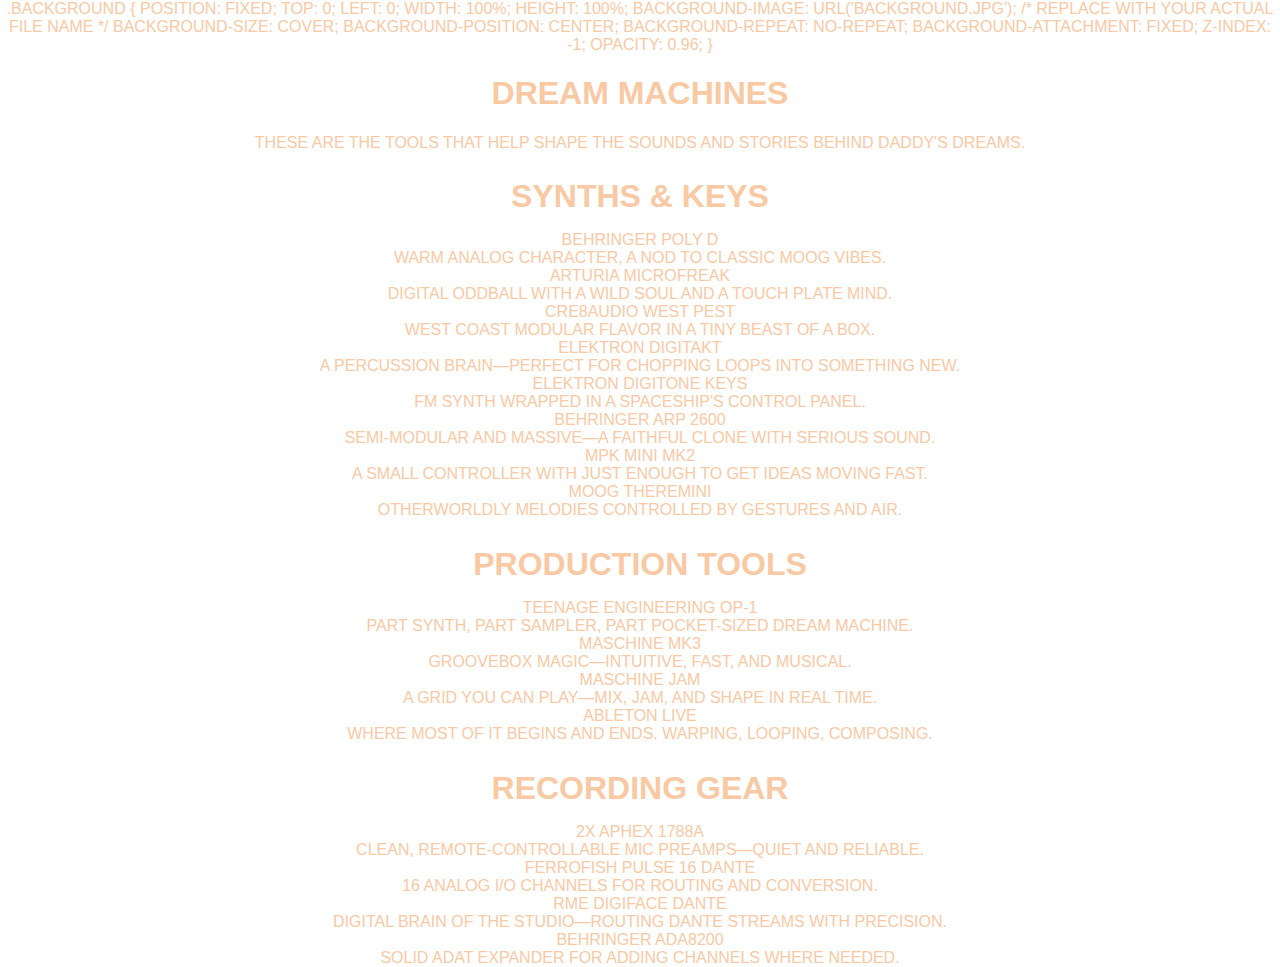
==== commit 70dbd434: "Update dreammachines.html" ====
--- a/dreammachines.html
+++ b/dreammachines.html
@@ -1,4 +1,19 @@
 <!DOCTYPE html>
+.background {
+  position: fixed;
+  top: 0;
+  left: 0;
+  width: 100%;
+  height: 100%;
+  background-image: url('background.jpg'); /* replace with your actual file name */
+  background-size: cover;
+  background-position: center;
+  background-repeat: no-repeat;
+  background-attachment: fixed;
+  z-index: -1;
+  opacity: 0.96;
+}
+
 <html lang="en">
 <head>
   <meta charset="UTF-8" />
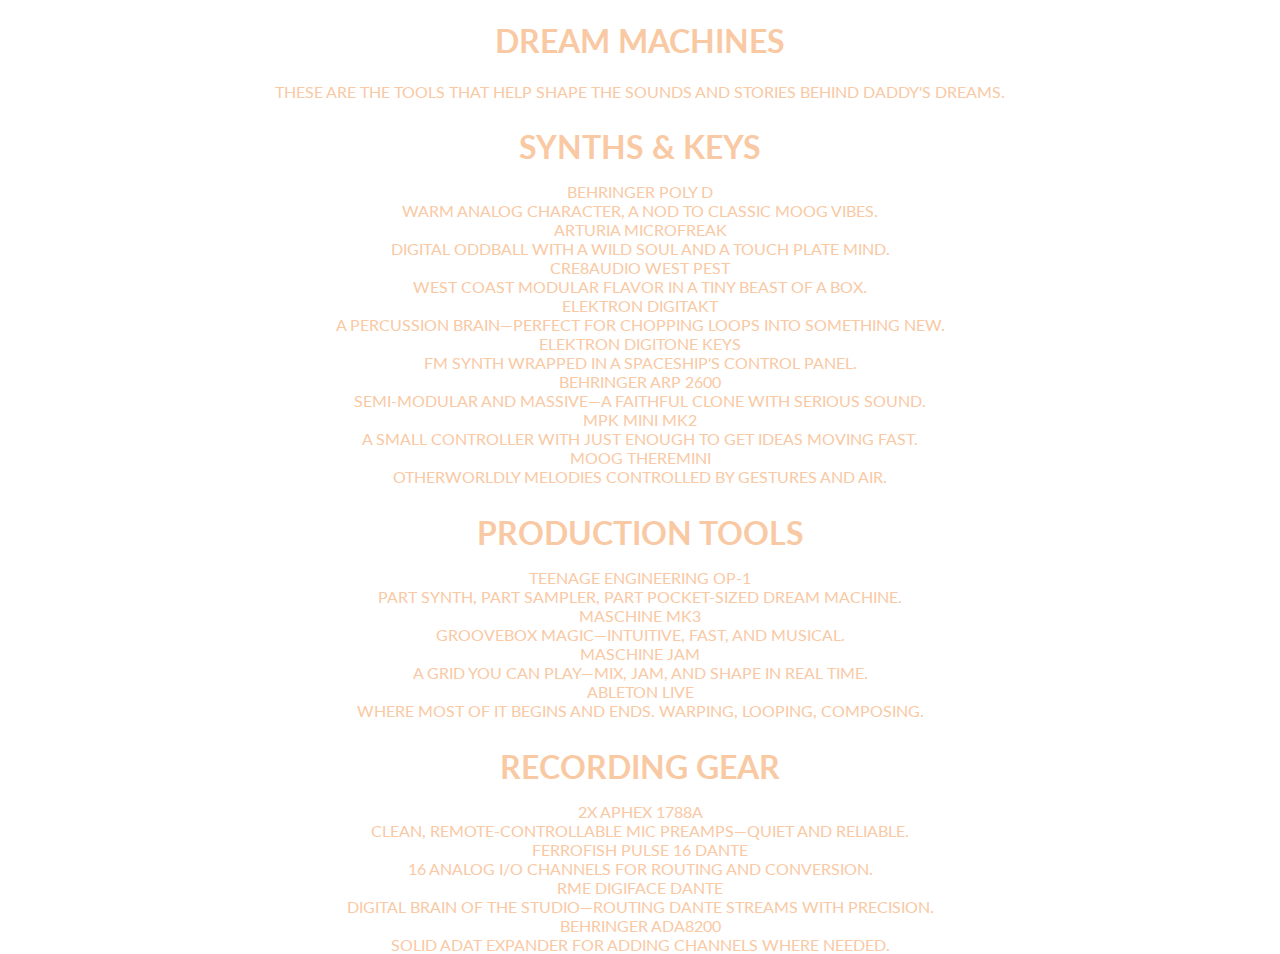
==== commit 1527e3fe: "Update dreammachines.html" ====
--- a/dreammachines.html
+++ b/dreammachines.html
@@ -1,25 +1,11 @@
 <!DOCTYPE html>
-.background {
-  position: fixed;
-  top: 0;
-  left: 0;
-  width: 100%;
-  height: 100%;
-  background-image: url('background.jpg'); /* replace with your actual file name */
-  background-size: cover;
-  background-position: center;
-  background-repeat: no-repeat;
-  background-attachment: fixed;
-  z-index: -1;
-  opacity: 0.96;
-}
-
 <html lang="en">
 <head>
   <meta charset="UTF-8" />
   <meta name="viewport" content="width=device-width, initial-scale=1.0"/>
-  <title>Dream Machines | Daddy's Dreams</title>
-  <link rel="stylesheet" href="styles.css">
+  <title>Daddy's Dream Machines</title>
+  <link href="https://fonts.googleapis.com/css2?family=Lato&display=swap" rel="stylesheet">
+  <link rel="stylesheet" href="styles.css" />
 </head>
 <body>
   <main>
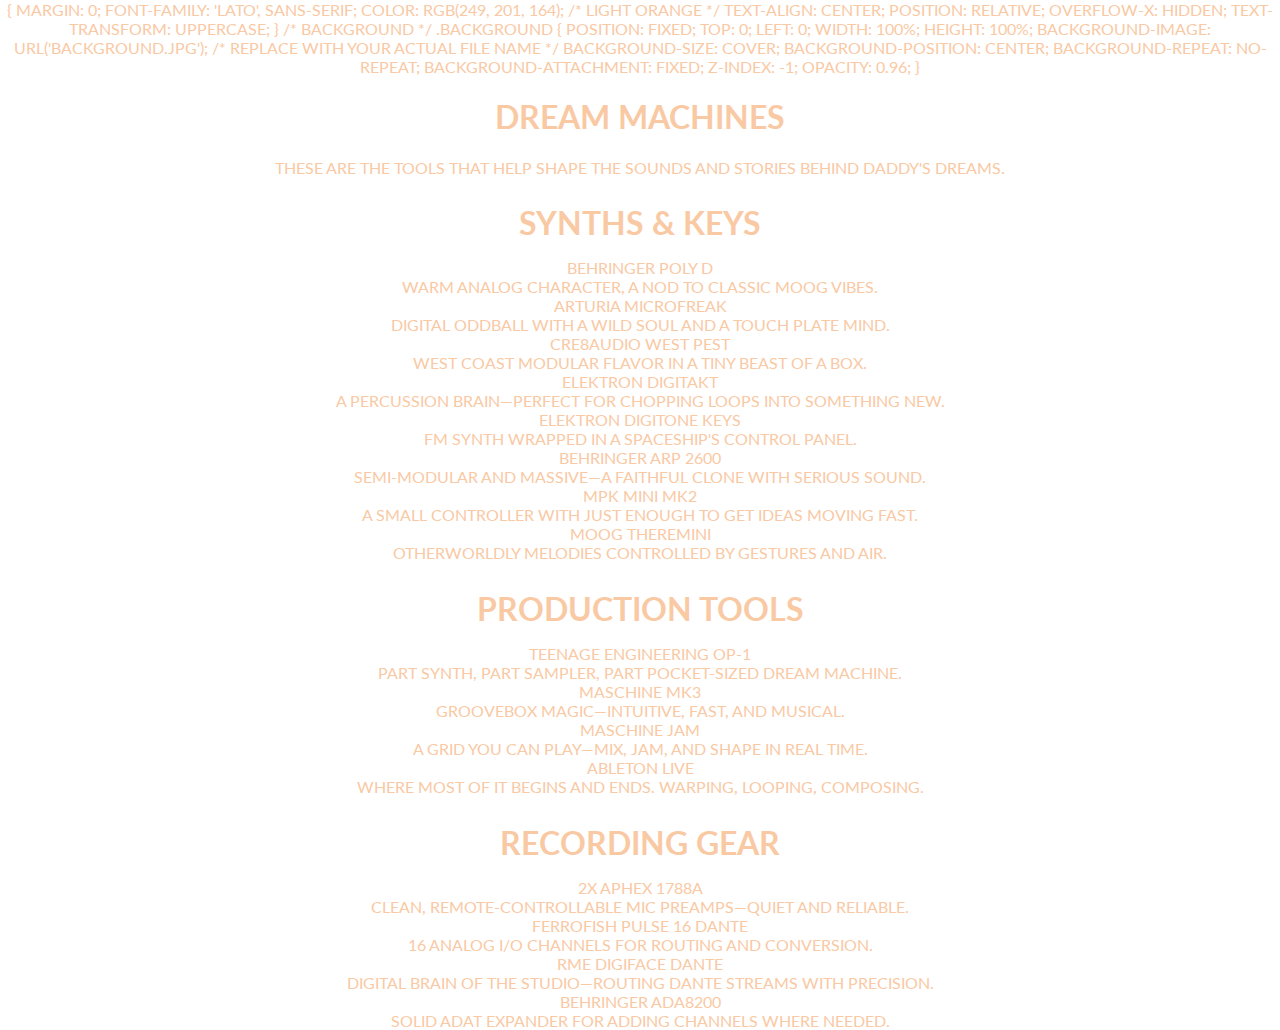
==== commit 7b6932f3: "Update dreammachines.html" ====
--- a/dreammachines.html
+++ b/dreammachines.html
@@ -8,6 +8,32 @@
   <link rel="stylesheet" href="styles.css" />
 </head>
 <body>
+  {
+  margin: 0;
+  font-family: 'Lato', sans-serif;
+  color: rgb(249, 201, 164); /* light orange */
+  text-align: center;
+  position: relative;
+  overflow-x: hidden;
+  text-transform: uppercase;
+}
+
+/* BACKGROUND */
+.background {
+  position: fixed;
+  top: 0;
+  left: 0;
+  width: 100%;
+  height: 100%;
+  background-image: url('background.jpg'); /* replace with your actual file name */
+  background-size: cover;
+  background-position: center;
+  background-repeat: no-repeat;
+  background-attachment: fixed;
+  z-index: -1;
+  opacity: 0.96;
+}
+
   <main>
     <h1>Dream Machines</h1>
     <p>These are the tools that help shape the sounds and stories behind Daddy's Dreams.</p>
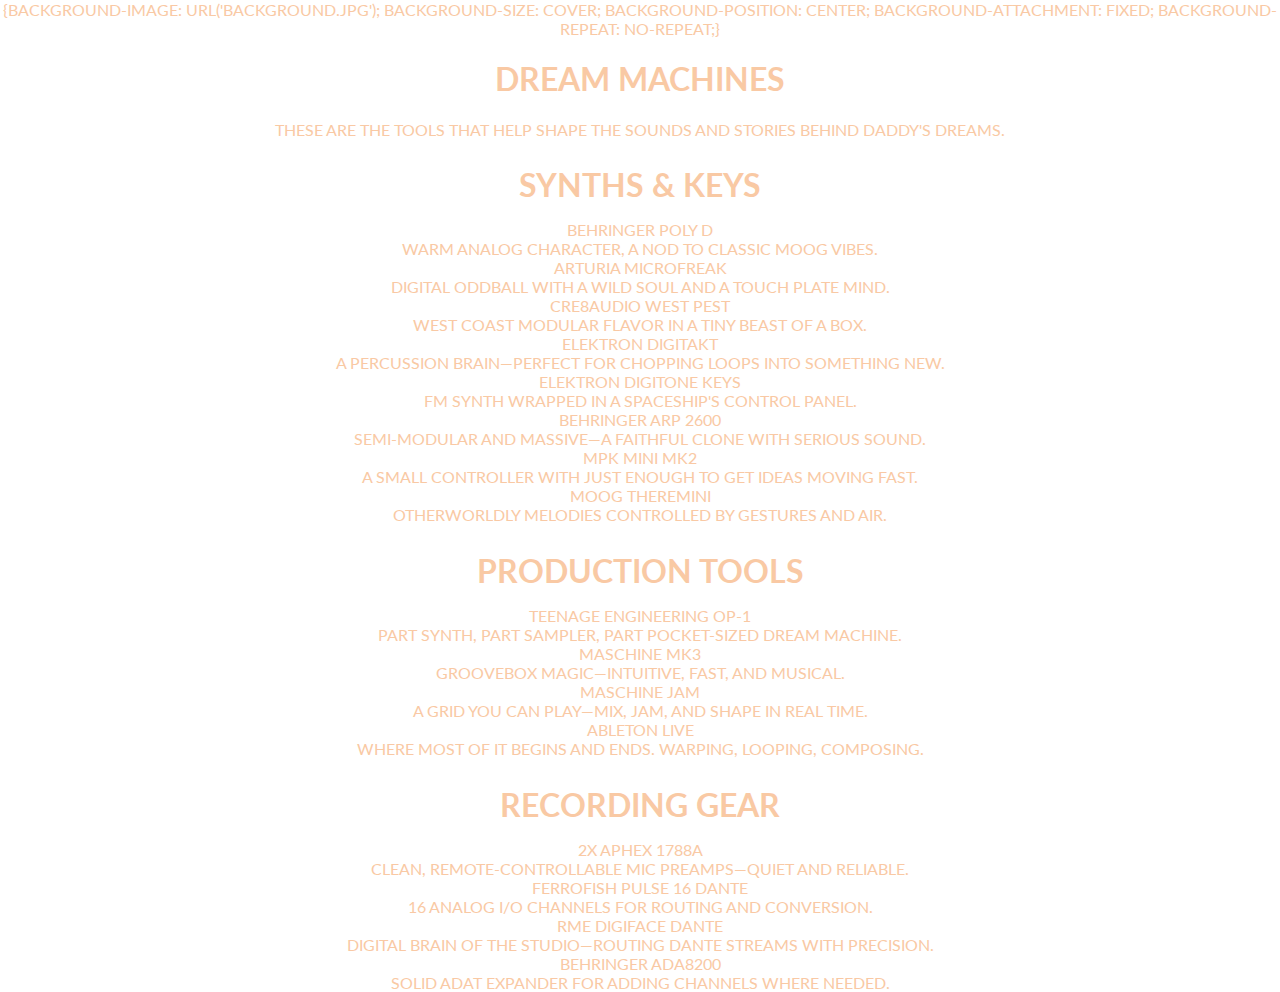
==== commit 833b957f: "Update dreammachines.html" ====
--- a/dreammachines.html
+++ b/dreammachines.html
@@ -8,31 +8,12 @@
   <link rel="stylesheet" href="styles.css" />
 </head>
 <body>
-  {
-  margin: 0;
-  font-family: 'Lato', sans-serif;
-  color: rgb(249, 201, 164); /* light orange */
-  text-align: center;
-  position: relative;
-  overflow-x: hidden;
-  text-transform: uppercase;
-}
 
-/* BACKGROUND */
-.background {
-  position: fixed;
-  top: 0;
-  left: 0;
-  width: 100%;
-  height: 100%;
-  background-image: url('background.jpg'); /* replace with your actual file name */
+  {background-image: url('background.jpg');
   background-size: cover;
   background-position: center;
-  background-repeat: no-repeat;
   background-attachment: fixed;
-  z-index: -1;
-  opacity: 0.96;
-}
+  background-repeat: no-repeat;}
 
   <main>
     <h1>Dream Machines</h1>
